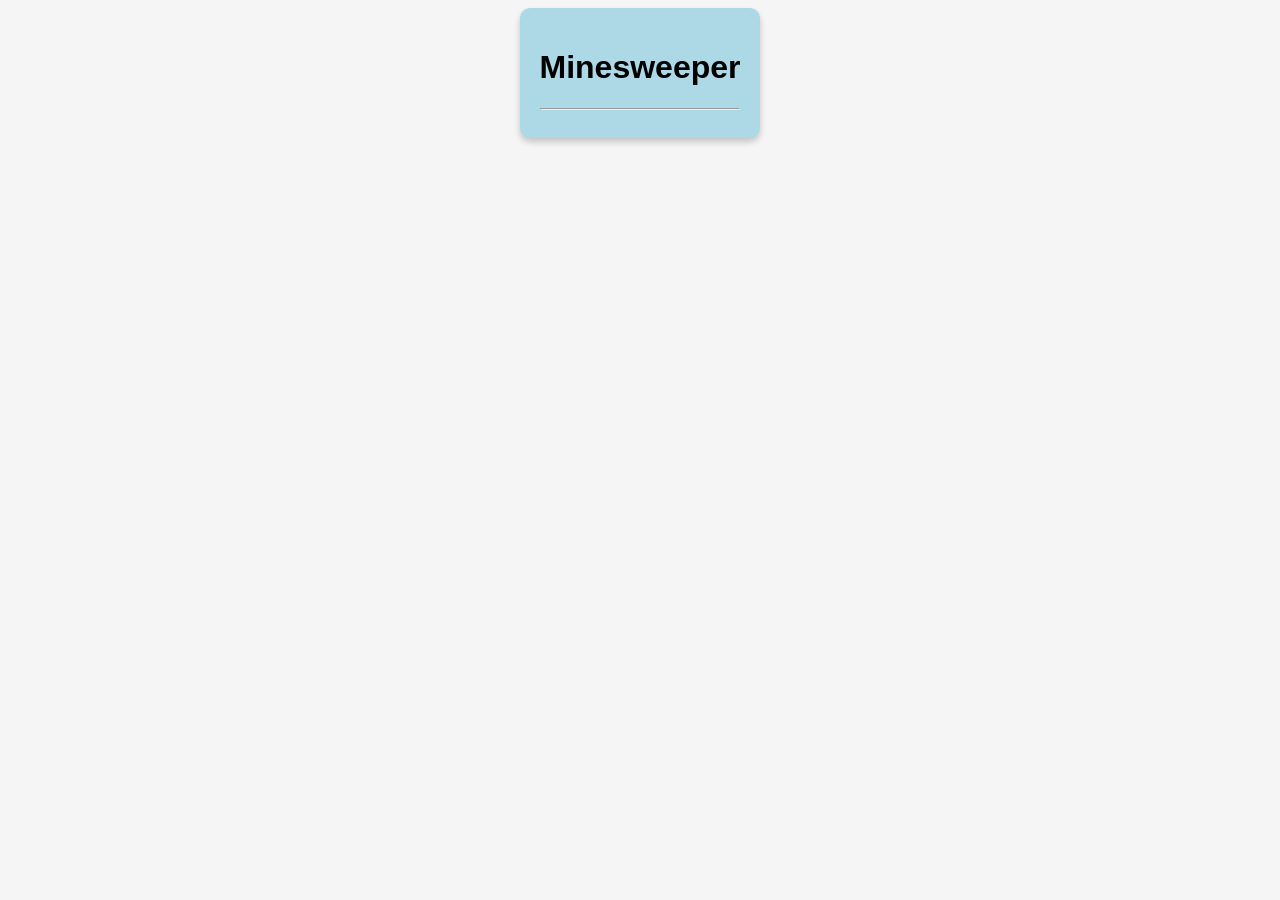
==== minesweeper.html @ 79b8ee29 "just some quick skeleton code" ====
<!DOCTYPE html>
<html lang="en">
    <head>
        <meta charset="UTF-8" />
        <meta name="viewport" content="width=device-width, initial-scale=1.0" />
        <link rel="stylesheet" href="minesweeper.css" />
        <script src="minesweeper.js"></script>
        <title>Document</title>
    </head>
    <body>
        <div class="game-container">
            <h1>Minesweeper</h1>
            <hr />
        </div>
    </body>
</html>
---- minesweeper.css ----
body {
    font-family: Arial, Helvetica, sans-serif;
    display: flex;
    justify-content: center;
    align-items: center;
    background-color: whitesmoke;
}

.game-container {
    text-align: center;
    background: lightblue;
    padding: 20px;
    border-radius: 10px;
    box-shadow: 0 4px 6px rgba(0, 0, 0, 0.2);
}
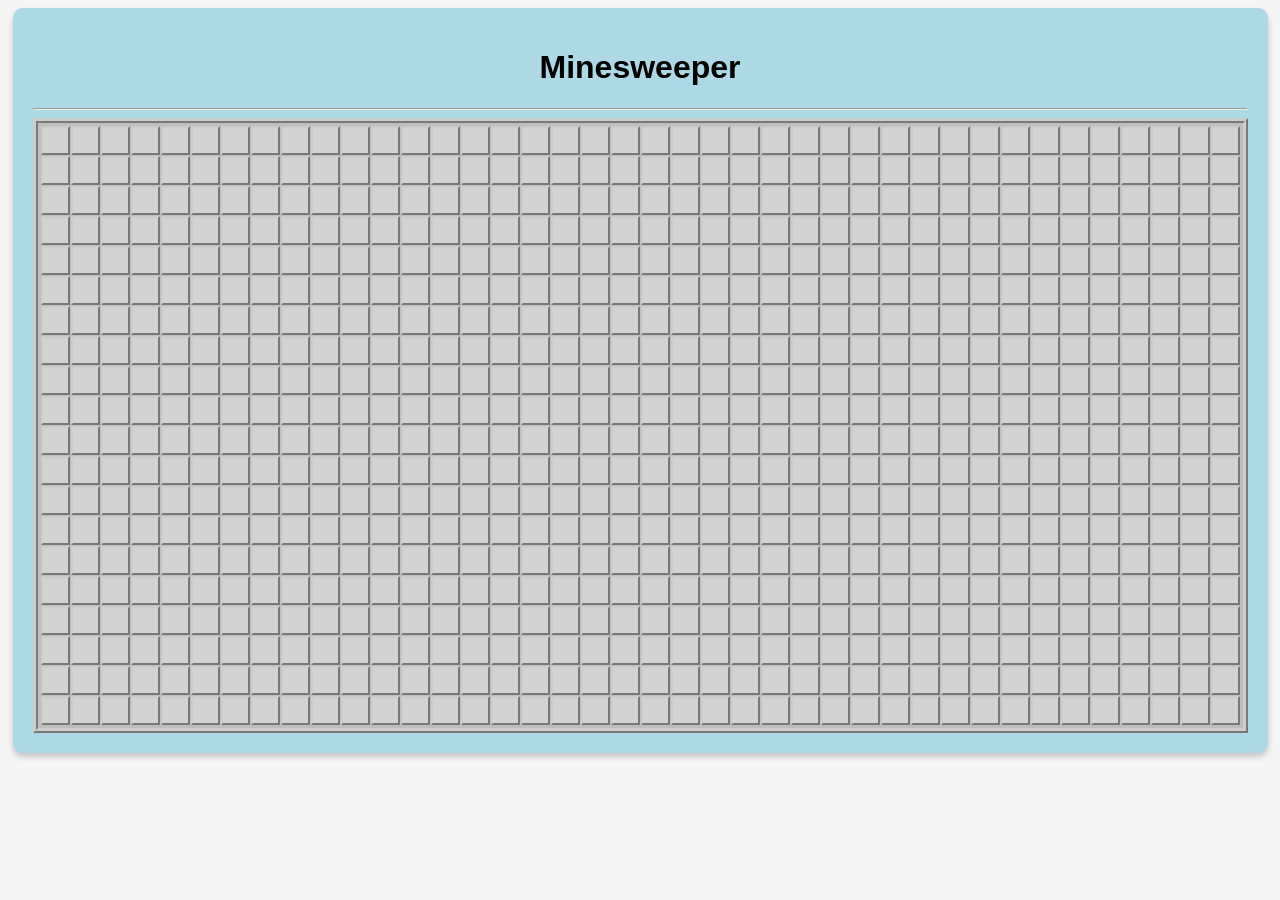
==== commit 9576b9b9: "grid generation done" ====
--- a/minesweeper.html
+++ b/minesweeper.html
@@ -8,9 +8,10 @@
         <title>Document</title>
     </head>
     <body>
-        <div class="game-container">
+        <div id="game-container">
             <h1>Minesweeper</h1>
             <hr />
+            <div id="grid-container"></div>
         </div>
     </body>
 </html>
--- a/minesweeper.css
+++ b/minesweeper.css
@@ -6,10 +6,25 @@
     background-color: whitesmoke;
 }
 
-.game-container {
+#game-container {
     text-align: center;
     background: lightblue;
     padding: 20px;
     border-radius: 10px;
     box-shadow: 0 4px 6px rgba(0, 0, 0, 0.2);
 }
+
+#grid-container {
+    display: inline-grid;
+    background: rgb(190, 190, 190);
+    gap: 1px;
+    border: 5px ridge #ccc;
+    padding: 3px;
+}
+
+.cell {
+    background: lightgrey;
+    width: 25px;
+    height: 25px;
+    border: 2px outset #ccc;
+}
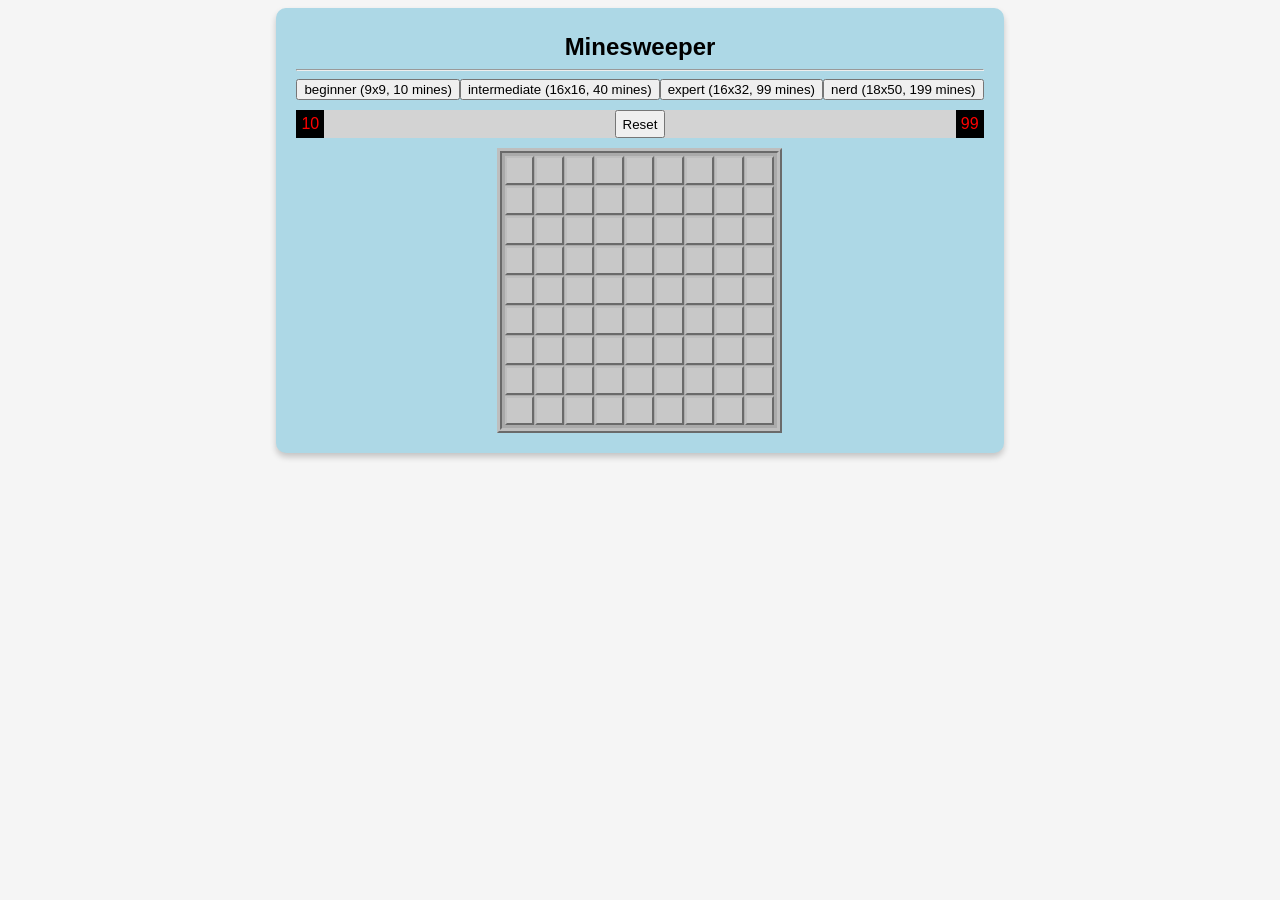
==== commit 9473356a: "difficulties implemented" ====
--- a/minesweeper.html
+++ b/minesweeper.html
@@ -9,8 +9,17 @@
     </head>
     <body>
         <div id="game-container">
-            <h1>Minesweeper</h1>
+            <h2>Minesweeper</h2>
             <hr />
+            <div id="difficulty-container">
+                <div id="difficulty-dropdown">Difficulties ▼</div>
+            </div>
+            <div id="game-state-container">
+                <div id="mine-counter" class="counter">99</div>
+                <button id="reset-button">Reset</button>
+                <div id="timer" class="counter">99</div>
+            </div>
+
             <div id="grid-container"></div>
         </div>
     </body>
--- a/minesweeper.css
+++ b/minesweeper.css
@@ -4,6 +4,10 @@
     justify-content: center;
     align-items: center;
     background-color: whitesmoke;
+}
+
+h2 {
+    margin: 5px;
 }
 
 #game-container {
@@ -14,17 +18,34 @@
     box-shadow: 0 4px 6px rgba(0, 0, 0, 0.2);
 }
 
+#difficulty-container {
+    margin: auto;
+}
+
+#game-state-container {
+    display: flex;
+    justify-content: space-between;
+    background: lightgrey;
+    margin: 10px auto;
+}
+
+.counter {
+    background: black;
+    color: red;
+    padding: 5px;
+}
+
 #grid-container {
     display: inline-grid;
-    background: rgb(190, 190, 190);
+    background: rgb(170, 170, 170);
     gap: 1px;
-    border: 5px ridge #ccc;
+    border: 5px ridge rgb(190, 190, 190);
     padding: 3px;
 }
 
 .cell {
-    background: lightgrey;
+    background: rgb(200, 200, 200);
     width: 25px;
     height: 25px;
-    border: 2px outset #ccc;
+    border: 2px outset rgb(190, 190, 190);
 }
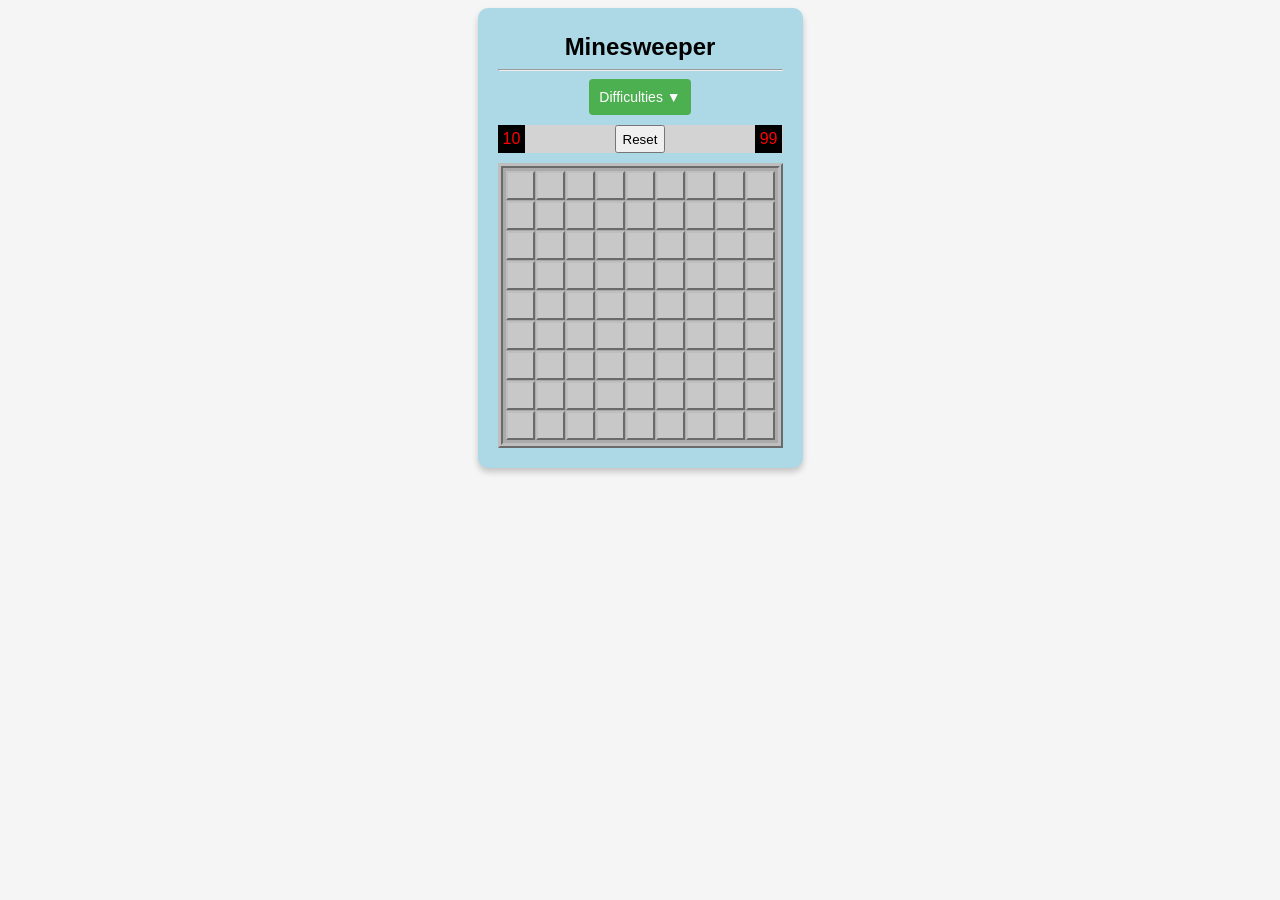
==== commit b3a13f4a: "Difficulty menu finished (needs better styling)" ====
--- a/minesweeper.html
+++ b/minesweeper.html
@@ -11,8 +11,9 @@
         <div id="game-container">
             <h2>Minesweeper</h2>
             <hr />
-            <div id="difficulty-container">
-                <div id="difficulty-dropdown">Difficulties ▼</div>
+            <div class="difficulty-container">
+                <button id="difficulty-button">Difficulties ▼</button>
+                <div id="dropdown-menu" class="dropdown-content"></div>
             </div>
             <div id="game-state-container">
                 <div id="mine-counter" class="counter">99</div>
--- a/minesweeper.css
+++ b/minesweeper.css
@@ -16,6 +16,65 @@
     padding: 20px;
     border-radius: 10px;
     box-shadow: 0 4px 6px rgba(0, 0, 0, 0.2);
+}
+
+.difficulty-container {
+    position: relative;
+    display: inline-block;
+}
+
+#difficulty-button {
+    background-color: #4caf50;
+    color: white;
+    padding: 10px 10px;
+    font-size: 14px;
+    border: none;
+    cursor: pointer;
+    border-radius: 4px;
+}
+
+#difficulty-button:hover {
+    background-color: #45a049;
+}
+
+.dropdown-content {
+    /* display: none;
+    position: absolute;
+    min-width: 140px;
+    z-index: 1;
+    overflow: hidden; */
+    display: none;
+    position: absolute;
+    background-color: #f9f9f9;
+    min-width: 160px;
+    box-shadow: 0px 8px 16px 0px rgba(0, 0, 0, 0.2);
+    z-index: 1;
+    border-radius: 4px;
+    overflow: hidden;
+}
+
+.dropdown-content.show {
+    display: block;
+    position: center;
+}
+
+.dropdown-content button {
+    background-color: transparent;
+    color: black;
+    padding: 12px 16px;
+    text-decoration: none;
+    display: block;
+    border: none;
+    width: 100%;
+    text-align: left;
+    cursor: pointer;
+    font-size: 14px;
+    white-space: nowrap;
+    overflow: hidden;
+}
+
+.dropdown-content button:hover {
+    background-color: #f1f1f1;
 }
 
 #difficulty-container {
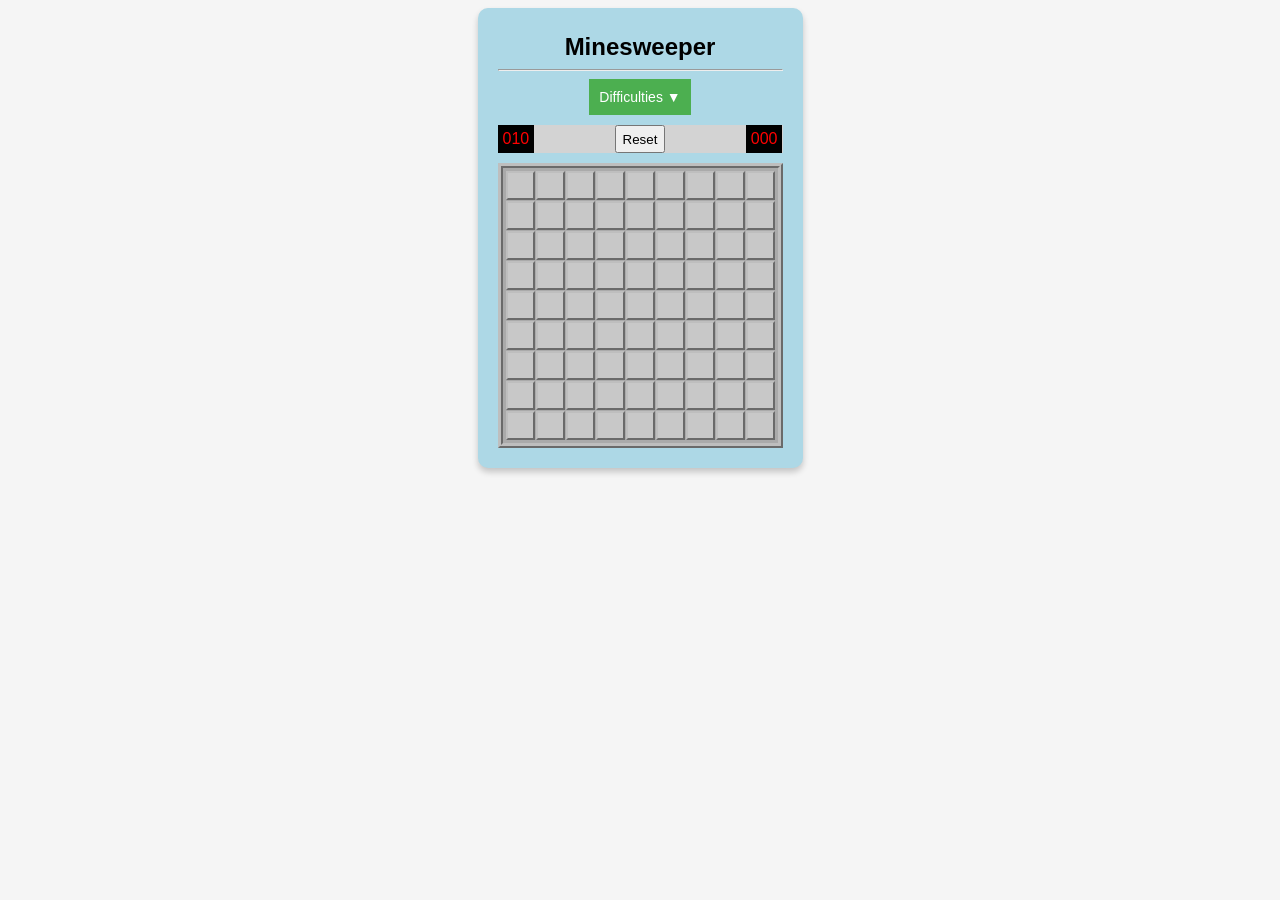
==== commit 36e41e21: "timer and clickedLeft working, bunch of helper functions to implement" ====
--- a/minesweeper.html
+++ b/minesweeper.html
@@ -16,9 +16,9 @@
                 <div id="dropdown-menu" class="dropdown-content"></div>
             </div>
             <div id="game-state-container">
-                <div id="mine-counter" class="counter">99</div>
+                <div id="mine-counter" class="counter">000</div>
                 <button id="reset-button">Reset</button>
-                <div id="timer" class="counter">99</div>
+                <div id="timer" class="counter">000</div>
             </div>
 
             <div id="grid-container"></div>
--- a/minesweeper.css
+++ b/minesweeper.css
@@ -30,7 +30,6 @@
     font-size: 14px;
     border: none;
     cursor: pointer;
-    border-radius: 4px;
 }
 
 #difficulty-button:hover {
@@ -38,18 +37,11 @@
 }
 
 .dropdown-content {
-    /* display: none;
-    position: absolute;
-    min-width: 140px;
-    z-index: 1;
-    overflow: hidden; */
     display: none;
     position: absolute;
     background-color: #f9f9f9;
     min-width: 160px;
-    box-shadow: 0px 8px 16px 0px rgba(0, 0, 0, 0.2);
     z-index: 1;
-    border-radius: 4px;
     overflow: hidden;
 }
 
@@ -102,9 +94,13 @@
     padding: 3px;
 }
 
-.cell {
+.tile {
     background: rgb(200, 200, 200);
     width: 25px;
     height: 25px;
     border: 2px outset rgb(190, 190, 190);
 }
+
+.tile:active {
+    border: 2px inset rgb(190, 190, 190);
+}
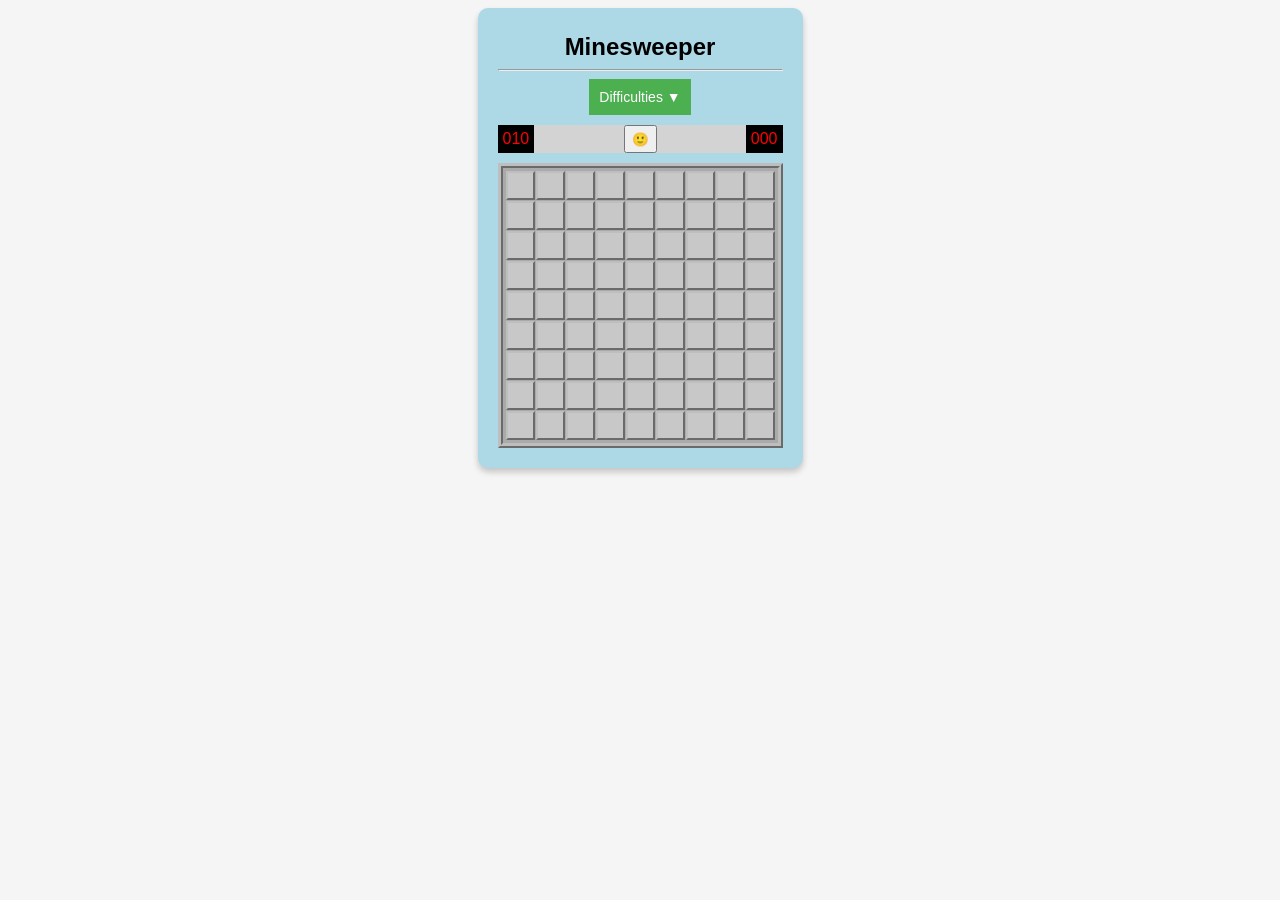
==== commit cd426cbb: "game is playable! needs some CSS styling still." ====
--- a/minesweeper.html
+++ b/minesweeper.html
@@ -17,7 +17,7 @@
             </div>
             <div id="game-state-container">
                 <div id="mine-counter" class="counter">000</div>
-                <button id="reset-button">Reset</button>
+                <button id="reset-button">🙂</button>
                 <div id="timer" class="counter">000</div>
             </div>
 
--- a/minesweeper.css
+++ b/minesweeper.css
@@ -99,8 +99,25 @@
     width: 25px;
     height: 25px;
     border: 2px outset rgb(190, 190, 190);
+    display: flex;
+    justify-content: center;
+    align-items: center;
+    font-weight: bold;
+    font-size: 14px;
+    cursor: pointer;
+    user-select: none;
 }
 
 .tile:active {
     border: 2px inset rgb(190, 190, 190);
 }
+
+.tile.revealed {
+    border: 2px inset rgb(190, 190, 190);
+    background: #dddddd;
+}
+
+.tile.revealed-mine {
+    border: 2px inset rgb(190, 190, 190);
+    background: red;
+}
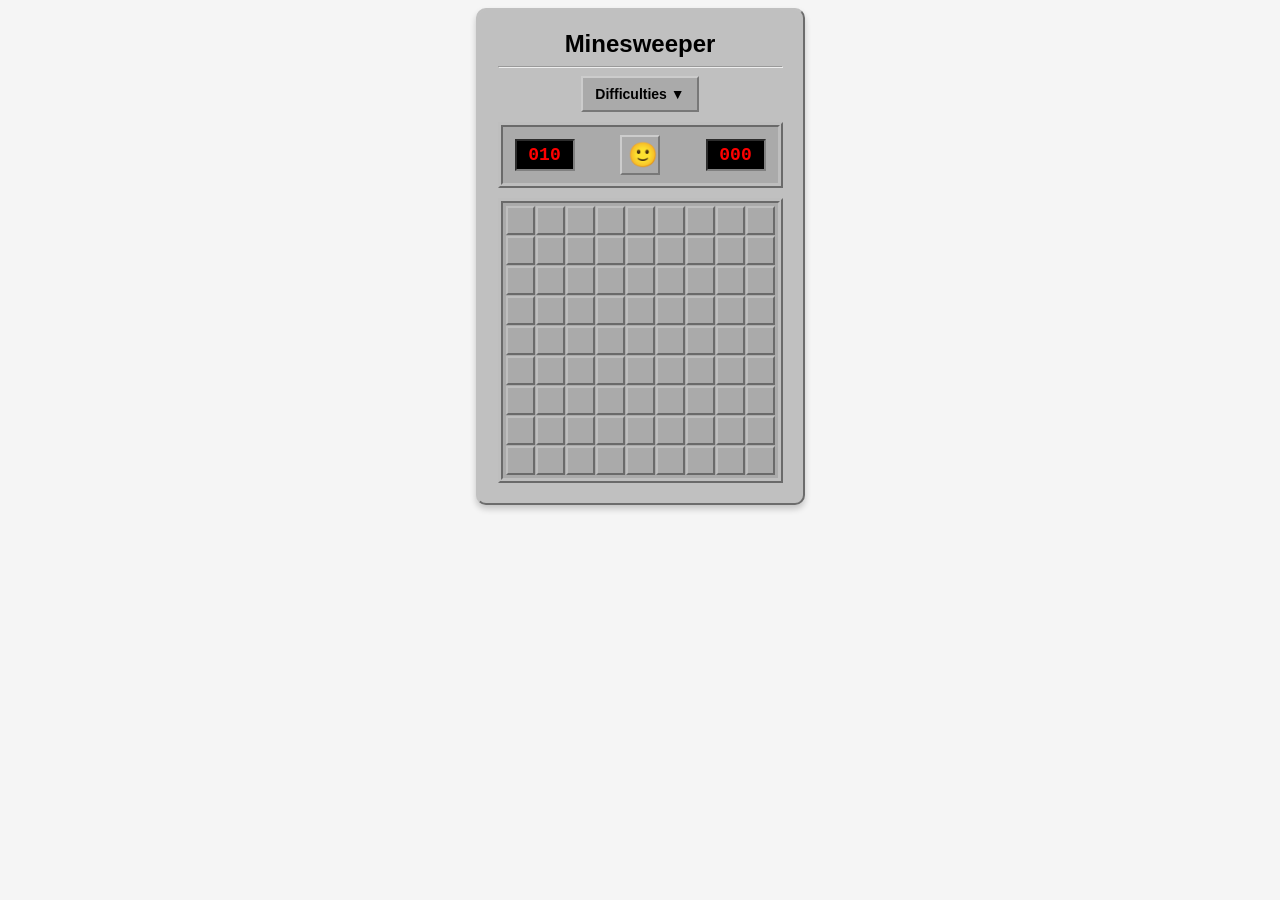
==== commit 093b8de5: "minor code changes and a bug fix" ====
--- a/minesweeper.html
+++ b/minesweeper.html
@@ -20,7 +20,6 @@
                 <button id="reset-button">🙂</button>
                 <div id="timer" class="counter">000</div>
             </div>
-
             <div id="grid-container"></div>
         </div>
     </body>
--- a/minesweeper.css
+++ b/minesweeper.css
@@ -7,12 +7,14 @@
 }
 
 h2 {
-    margin: 5px;
+    font-family: "MS Sans Serif", sans-serif;
+    margin: 0px;
 }
 
 #game-container {
     text-align: center;
-    background: lightblue;
+    background: #c0c0c0;
+    border: 2px outset #c0c0c0;
     padding: 20px;
     border-radius: 10px;
     box-shadow: 0 4px 6px rgba(0, 0, 0, 0.2);
@@ -24,66 +26,107 @@
 }
 
 #difficulty-button {
-    background-color: #4caf50;
-    color: white;
-    padding: 10px 10px;
+    background-color: rgb(170, 170, 170);
+    color: black;
+    border: 2px outset #ccc;
+    padding: 8px 12px;
     font-size: 14px;
-    border: none;
+    font-family: "MS Sans Serif", sans-serif;
     cursor: pointer;
+    border-radius: 0;
+    font-weight: bold;
 }
 
 #difficulty-button:hover {
-    background-color: #45a049;
+    background-color: rgb(180, 180, 180);
+}
+
+#difficulty-button:active {
+    border: 2px inset rgb(190, 190, 190);
+    background-color: rgb(160, 160, 160);
 }
 
 .dropdown-content {
     display: none;
     position: absolute;
-    background-color: #f9f9f9;
-    min-width: 160px;
+    background-color: rgb(170, 170, 170);
+    border: 4px ridge rgb(190, 190, 190);
+    min-width: 200px;
     z-index: 1;
     overflow: hidden;
+    border-radius: 0;
 }
 
 .dropdown-content.show {
     display: block;
-    position: center;
 }
 
 .dropdown-content button {
-    background-color: transparent;
+    background-color: rgb(170, 170, 170);
     color: black;
-    padding: 12px 16px;
+    padding: 10px 16px;
     text-decoration: none;
     display: block;
-    border: none;
+    border: 1px solid transparent;
     width: 100%;
     text-align: left;
     cursor: pointer;
-    font-size: 14px;
+    font-size: 13px;
+    font-family: "MS Sans Serif", sans-serif;
     white-space: nowrap;
     overflow: hidden;
+    border-radius: 0;
+    box-sizing: border-box;
 }
 
 .dropdown-content button:hover {
-    background-color: #f1f1f1;
+    background-color: rgb(180, 180, 180);
+    border: 1px inset rgb(190, 190, 190);
 }
 
-#difficulty-container {
-    margin: auto;
+.dropdown-content button:active {
+    background-color: rgb(160, 160, 160);
+    border: 1px inset rgb(190, 190, 190);
 }
 
 #game-state-container {
     display: flex;
     justify-content: space-between;
-    background: lightgrey;
+    align-items: center;
+    background: rgb(170, 170, 170);
+    border: 5px ridge rgb(190, 190, 190);
     margin: 10px auto;
+    padding: 8px 12px;
+    border-radius: 0;
+}
+.counter {
+    font-size: 18px;
+    font-weight: bold;
+    color: #ff0000;
+    background: #000;
+    padding: 4px 8px;
+    border-radius: 0;
+    display: flex;
+    justify-content: center;
+    align-items: center;
+    min-width: 40px;
+    text-align: center;
+    border: 2px inset #808080;
+    font-family: "Courier New", monospace;
 }
 
-.counter {
-    background: black;
-    color: red;
-    padding: 5px;
+#reset-button {
+    font-size: 24px;
+    background: none;
+    border: 2px outset #ccc;
+    width: 40px;
+    height: 40px;
+    cursor: pointer;
+    border-radius: 0;
+}
+
+#reset-button:active {
+    border: 2px inset #ccc;
 }
 
 #grid-container {
@@ -95,7 +138,7 @@
 }
 
 .tile {
-    background: rgb(200, 200, 200);
+    background: rgb(170, 170, 170);
     width: 25px;
     height: 25px;
     border: 2px outset rgb(190, 190, 190);
@@ -103,7 +146,7 @@
     justify-content: center;
     align-items: center;
     font-weight: bold;
-    font-size: 14px;
+    font-size: 15px;
     cursor: pointer;
     user-select: none;
 }
